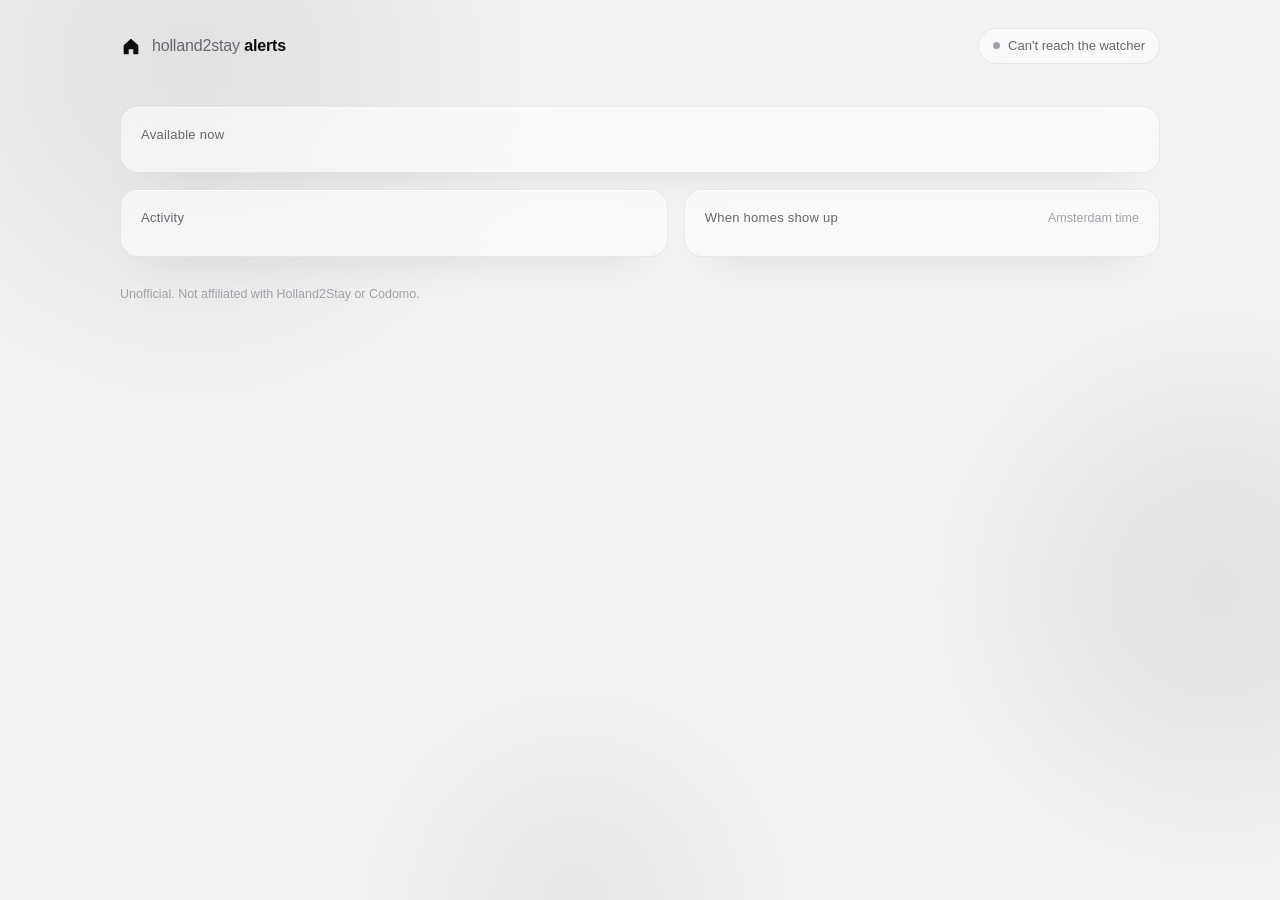
==== src/h2s_alerts/web/index.html @ 841c8075 "holland2stay-alerts 0.1.0 Self-hosted alerts for new Holland2Stay and Codomo homes.  - Watches the p" ====
<!doctype html>
<html lang="en">
<head>
  <meta charset="utf-8">
  <meta name="viewport" content="width=device-width, initial-scale=1">
  <meta name="color-scheme" content="dark light">
  <title>holland2stay alerts</title>
  <link rel="icon" href="favicon.svg" type="image/svg+xml">
  <link rel="stylesheet" href="app.css">
</head>
<body data-src="api/overview.json">
  <div class="backdrop" aria-hidden="true"><span></span><span></span><span></span></div>

  <main>
    <header class="top">
      <a class="brand" id="home" href="#">
        <svg viewBox="0 0 24 24" aria-hidden="true"><path d="M4 11.2 12 4l8 7.2V20a1 1 0 0 1-1 1h-4.5v-5.5h-5V21H5a1 1 0 0 1-1-1z"/></svg>
        <span>holland2stay <b>alerts</b></span>
      </a>
      <div class="pill" id="state"><i></i><span>Loading</span></div>
    </header>

    <p class="search" id="search"></p>

    <section class="stats" id="stats"></section>

    <section class="glass">
      <div class="head"><h2>Available now</h2><span class="muted" id="available-count"></span></div>
      <ul class="list" id="available"></ul>
    </section>

    <section class="glass" id="lottery-box" hidden>
      <div class="head"><h2>Lottery</h2><span class="muted" id="lottery-deadline"></span></div>
      <ul class="list" id="lottery"></ul>
    </section>

    <div class="grid">
      <section class="glass">
        <div class="head"><h2>Activity</h2></div>
        <ol class="feed" id="events"></ol>
      </section>
      <div class="stack">
        <section class="glass">
          <div class="head"><h2>When homes show up</h2><span class="muted">Amsterdam time</span></div>
          <div class="heat" id="heat"></div>
        </section>
        <section class="glass" id="cities-box" hidden>
          <div class="head"><h2>By city</h2></div>
          <ul class="bars" id="cities"></ul>
        </section>
        <section class="glass" id="buildings-box" hidden>
          <div class="head"><h2>Coming up</h2><span class="muted">not on sale yet</span></div>
          <ul class="list compact" id="buildings"></ul>
        </section>
      </div>
    </div>

    <footer>
      <span>Unofficial. Not affiliated with Holland2Stay or Codomo.</span>
      <a id="version" href="https://github.com/kooroshkz/holland2stay-alerts" target="_blank" rel="noopener"></a>
    </footer>
  </main>

  <script src="app.js"></script>
</body>
</html>
---- src/h2s_alerts/web/app.css ----
:root {
  --bg: #08080a;
  --fg: #f4f4f5;
  --muted: #8e8e96;
  --faint: #55555c;
  --glass: rgba(255, 255, 255, 0.045);
  --glass-hover: rgba(255, 255, 255, 0.075);
  --line: rgba(255, 255, 255, 0.08);
  --line-strong: rgba(255, 255, 255, 0.16);
  --blob: rgba(255, 255, 255, 0.10);
  --cell: rgba(255, 255, 255, 0.05);
  --shadow: 0 1px 0 rgba(255, 255, 255, 0.04) inset, 0 20px 50px -30px rgba(0, 0, 0, 0.9);
  --radius: 18px;
  --sans: "Inter", ui-sans-serif, -apple-system, BlinkMacSystemFont, "Segoe UI", Roboto, "Helvetica Neue", Arial, sans-serif;
}

@media (prefers-color-scheme: light) {
  :root {
    --bg: #f2f2f3;
    --fg: #0c0c0e;
    --muted: #66666e;
    --faint: #a0a0a8;
    --glass: rgba(255, 255, 255, 0.55);
    --glass-hover: rgba(255, 255, 255, 0.8);
    --line: rgba(0, 0, 0, 0.07);
    --line-strong: rgba(0, 0, 0, 0.14);
    --blob: rgba(0, 0, 0, 0.07);
    --cell: rgba(0, 0, 0, 0.05);
    --shadow: 0 1px 0 rgba(255, 255, 255, 0.7) inset, 0 20px 40px -30px rgba(0, 0, 0, 0.35);
  }
}

* { box-sizing: border-box; }

html, body { margin: 0; }

body {
  min-height: 100vh;
  background: var(--bg);
  color: var(--fg);
  font: 15px/1.5 var(--sans);
  -webkit-font-smoothing: antialiased;
  font-feature-settings: "tnum" 1, "cv11" 1;
}

a { color: inherit; text-decoration: none; }

.backdrop { position: fixed; inset: 0; overflow: hidden; z-index: 0; pointer-events: none; }
.backdrop span {
  position: absolute;
  border-radius: 50%;
  background: radial-gradient(circle, var(--blob), transparent 65%);
  filter: blur(30px);
}
.backdrop span:nth-child(1) { width: 60vw; height: 60vw; top: -25vw; left: -15vw; }
.backdrop span:nth-child(2) { width: 50vw; height: 50vw; top: 30vh; right: -20vw; }
.backdrop span:nth-child(3) { width: 40vw; height: 40vw; bottom: -20vw; left: 25vw; opacity: 0.7; }

main {
  position: relative;
  z-index: 1;
  max-width: 1080px;
  margin: 0 auto;
  padding: 28px 20px 48px;
}

.top { display: flex; align-items: center; justify-content: space-between; gap: 16px; }

.brand { display: flex; align-items: center; gap: 10px; font-size: 16px; letter-spacing: -0.01em; white-space: nowrap; }
.brand svg { width: 22px; height: 22px; fill: var(--fg); }
.brand b { font-weight: 600; }
.brand span { color: var(--muted); }
.brand span b { color: var(--fg); }

.pill {
  display: inline-flex;
  align-items: center;
  gap: 8px;
  padding: 7px 14px;
  border-radius: 999px;
  background: var(--glass);
  border: 1px solid var(--line);
  backdrop-filter: blur(16px) saturate(140%);
  -webkit-backdrop-filter: blur(16px) saturate(140%);
  font-size: 13px;
  color: var(--muted);
  white-space: nowrap;
}
.pill i { width: 7px; height: 7px; border-radius: 50%; background: var(--faint); }
.pill.on i { background: var(--fg); box-shadow: 0 0 0 0 var(--line-strong); animation: pulse 2.4s infinite; }
.pill.on span { color: var(--fg); }
@keyframes pulse {
  0% { box-shadow: 0 0 0 0 var(--line-strong); }
  70% { box-shadow: 0 0 0 8px transparent; }
  100% { box-shadow: 0 0 0 0 transparent; }
}

.search { margin: 26px 0 18px; font-size: 22px; letter-spacing: -0.02em; font-weight: 500; }

.glass {
  background: var(--glass);
  border: 1px solid var(--line);
  border-radius: var(--radius);
  backdrop-filter: blur(20px) saturate(140%);
  -webkit-backdrop-filter: blur(20px) saturate(140%);
  box-shadow: var(--shadow);
  padding: 18px 20px;
  margin-bottom: 16px;
}

.stats { display: grid; grid-template-columns: repeat(4, 1fr); gap: 12px; margin-bottom: 16px; }
.stat { padding: 16px 18px; margin: 0; }
.stat small { display: block; color: var(--muted); font-size: 12.5px; }
.stat strong { display: block; font-size: 28px; font-weight: 500; letter-spacing: -0.03em; margin-top: 2px; }
.stat strong.none { font-size: 15px; color: var(--faint); font-weight: 400; margin-top: 12px; }

.head { display: flex; align-items: baseline; justify-content: space-between; gap: 12px; margin-bottom: 10px; }
h2 { margin: 0; font-size: 13px; font-weight: 500; letter-spacing: 0.02em; color: var(--muted); }
.muted { color: var(--faint); font-size: 12.5px; }

.list { list-style: none; margin: 0; padding: 0; }
.list li { border-top: 1px solid var(--line); }
.list li:first-child { border-top: 0; }
.list a, .list .row {
  display: flex;
  align-items: center;
  justify-content: space-between;
  gap: 16px;
  padding: 12px 10px;
  margin: 0 -10px;
  border-radius: 12px;
  transition: background 0.15s;
}
.list a:hover { background: var(--glass-hover); }
.list .name { font-weight: 500; }
.list .meta { color: var(--muted); font-size: 13px; }
.list .side { text-align: right; white-space: nowrap; }
.list .price { font-weight: 500; }
.list .when { color: var(--faint); font-size: 12.5px; }
.list.compact a, .list.compact .row { padding: 9px 10px; }
.empty { color: var(--faint); padding: 14px 0 6px; margin: 0; }

.grid { display: grid; grid-template-columns: 1.15fr 1fr; gap: 16px; align-items: start; }
.grid .glass { margin-bottom: 0; }
.stack { display: grid; gap: 16px; }

.feed { list-style: none; margin: 0; padding: 0; max-height: 520px; overflow: auto; }
.feed li { display: grid; grid-template-columns: 86px 1fr auto; gap: 10px; align-items: baseline; padding: 9px 0; border-top: 1px solid var(--line); font-size: 13.5px; }
.feed li:first-child { border-top: 0; }
.feed .tag { font-size: 11.5px; color: var(--muted); text-transform: uppercase; letter-spacing: 0.06em; }
.feed .tag.hot { color: var(--fg); }
.feed .what { overflow: hidden; text-overflow: ellipsis; white-space: nowrap; }
.feed .what span { color: var(--muted); }
.feed time { color: var(--faint); font-size: 12px; white-space: nowrap; }

.heat { display: grid; grid-template-columns: 30px repeat(24, 1fr); gap: 3px; font-size: 10.5px; color: var(--faint); }
.heat b { font-weight: 400; align-self: center; }
.heat i { aspect-ratio: 1; border-radius: 3px; background: var(--cell); }
.heat .h { text-align: center; }
.heat-note { margin: 10px 0 0; color: var(--faint); font-size: 12.5px; }

.bars { list-style: none; margin: 0; padding: 0; display: grid; gap: 8px; }
.bars li { display: grid; grid-template-columns: 1fr auto; gap: 4px 10px; font-size: 13.5px; }
.bars .bar { grid-column: 1 / -1; height: 4px; border-radius: 4px; background: var(--cell); overflow: hidden; }
.bars .bar span { display: block; height: 100%; background: var(--fg); opacity: 0.75; border-radius: 4px; }

footer { display: flex; justify-content: space-between; gap: 16px; margin-top: 28px; color: var(--faint); font-size: 12.5px; }
footer a:hover { color: var(--fg); }

@media (max-width: 860px) {
  .stats { grid-template-columns: repeat(2, 1fr); }
  .grid { grid-template-columns: 1fr; }
  .search { font-size: 19px; }
}

@media (max-width: 520px) {
  main { padding: 20px 14px 40px; }
  .brand { font-size: 15px; gap: 8px; }
  .pill { min-width: 0; padding: 6px 12px; }
  .pill span { max-width: 44vw; overflow: hidden; text-overflow: ellipsis; }
  .list a, .list .row { align-items: flex-start; }
  .feed li { grid-template-columns: 72px 1fr; }
  .feed time { grid-column: 2; }
  footer { flex-direction: column; }
}

@media (prefers-reduced-motion: reduce) {
  .pill.on i { animation: none; }
}
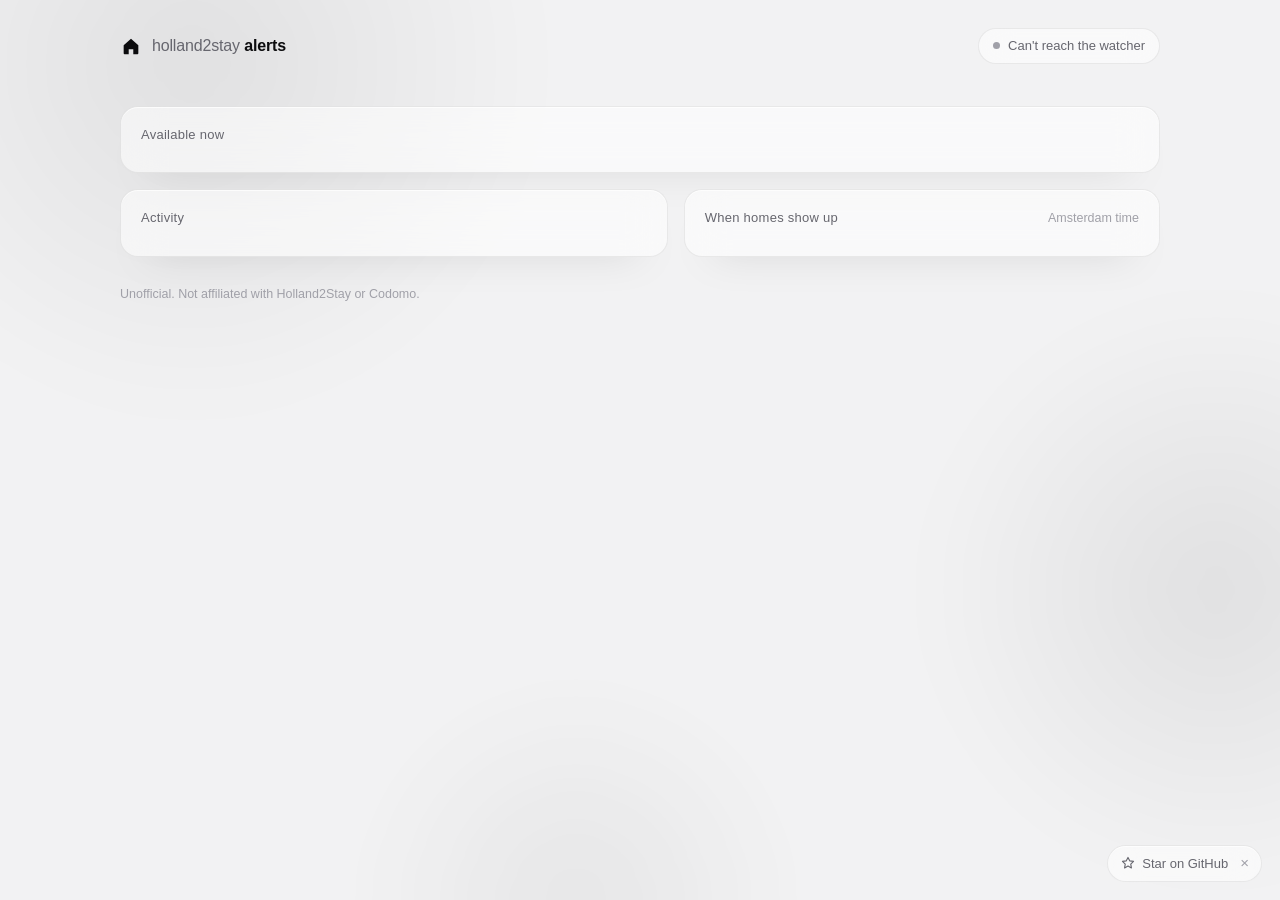
==== commit 442c58a4: "Add a star button and fix the layout on phones A small "Star on GitHub" pill in the bottom-right cor" ====
--- a/src/h2s_alerts/web/index.html
+++ b/src/h2s_alerts/web/index.html
@@ -61,6 +61,15 @@
     </footer>
   </main>
 
+  <div class="star" id="star">
+    <a href="https://github.com/kooroshkz/holland2stay-alerts" target="_blank" rel="noopener"
+       aria-label="Star holland2stay-alerts on GitHub">
+      <svg viewBox="0 0 16 16" aria-hidden="true"><path d="M8 1.6l1.95 3.95 4.36.64-3.16 3.07.75 4.34L8 11.55 4.1 13.6l.75-4.34L1.69 6.19l4.36-.64z"/></svg>
+      <span>Star <span class="long">on GitHub</span></span>
+    </a>
+    <button type="button" aria-label="Hide">×</button>
+  </div>
+
   <script src="app.js"></script>
 </body>
 </html>
--- a/src/h2s_alerts/web/app.css
+++ b/src/h2s_alerts/web/app.css
@@ -141,11 +141,12 @@
 .empty { color: var(--faint); padding: 14px 0 6px; margin: 0; }
 
 .grid { display: grid; grid-template-columns: 1.15fr 1fr; gap: 16px; align-items: start; }
+.grid > *, .stack > * { min-width: 0; }  /* long names truncate instead of widening the page */
 .grid .glass { margin-bottom: 0; }
 .stack { display: grid; gap: 16px; }
 
 .feed { list-style: none; margin: 0; padding: 0; max-height: 520px; overflow: auto; }
-.feed li { display: grid; grid-template-columns: 86px 1fr auto; gap: 10px; align-items: baseline; padding: 9px 0; border-top: 1px solid var(--line); font-size: 13.5px; }
+.feed li { display: grid; grid-template-columns: 86px minmax(0, 1fr) auto; gap: 10px; align-items: baseline; padding: 9px 0; border-top: 1px solid var(--line); font-size: 13.5px; }
 .feed li:first-child { border-top: 0; }
 .feed .tag { font-size: 11.5px; color: var(--muted); text-transform: uppercase; letter-spacing: 0.06em; }
 .feed .tag.hot { color: var(--fg); }
@@ -153,7 +154,7 @@
 .feed .what span { color: var(--muted); }
 .feed time { color: var(--faint); font-size: 12px; white-space: nowrap; }
 
-.heat { display: grid; grid-template-columns: 30px repeat(24, 1fr); gap: 3px; font-size: 10.5px; color: var(--faint); }
+.heat { display: grid; grid-template-columns: 30px repeat(24, minmax(0, 1fr)); gap: 3px; font-size: 10.5px; color: var(--faint); }
 .heat b { font-weight: 400; align-self: center; }
 .heat i { aspect-ratio: 1; border-radius: 3px; background: var(--cell); }
 .heat .h { text-align: center; }
@@ -166,6 +167,33 @@
 
 footer { display: flex; justify-content: space-between; gap: 16px; margin-top: 28px; color: var(--faint); font-size: 12.5px; }
 footer a:hover { color: var(--fg); }
+
+.star {
+  position: fixed;
+  right: 18px;
+  bottom: calc(18px + env(safe-area-inset-bottom));
+  z-index: 5;
+  display: flex;
+  align-items: center;
+  border-radius: 999px;
+  background: var(--glass);
+  border: 1px solid var(--line);
+  backdrop-filter: blur(16px) saturate(140%);
+  -webkit-backdrop-filter: blur(16px) saturate(140%);
+  box-shadow: var(--shadow);
+  font-size: 13px;
+  color: var(--muted);
+  transition: opacity 0.3s, transform 0.3s;
+}
+.star a { display: flex; align-items: center; gap: 7px; padding: 8px 6px 8px 13px; border-radius: 999px; transition: color 0.15s; }
+.star a:hover, .star a:focus-visible { color: var(--fg); }
+.star svg { width: 14px; height: 14px; fill: none; stroke: currentColor; stroke-width: 1.3; stroke-linejoin: round; transition: fill 0.15s; }
+.star a:hover svg, .star a:focus-visible svg { fill: currentColor; }
+.star button { border: 0; background: none; color: var(--faint); font: inherit; font-size: 15px; line-height: 1; padding: 6px 12px 7px 6px; cursor: pointer; }
+.star button:hover, .star button:focus-visible { color: var(--fg); }
+.star.gone { opacity: 0; transform: translateY(8px); pointer-events: none; }
+.star[hidden] { display: none; }
+@media print { .star { display: none; } }
 
 @media (max-width: 860px) {
   .stats { grid-template-columns: repeat(2, 1fr); }
@@ -179,9 +207,11 @@
   .pill { min-width: 0; padding: 6px 12px; }
   .pill span { max-width: 44vw; overflow: hidden; text-overflow: ellipsis; }
   .list a, .list .row { align-items: flex-start; }
-  .feed li { grid-template-columns: 72px 1fr; }
+  .feed li { grid-template-columns: 72px minmax(0, 1fr); }
   .feed time { grid-column: 2; }
-  footer { flex-direction: column; }
+  footer { flex-direction: column; padding-bottom: 56px; }
+  .star { right: 12px; bottom: calc(12px + env(safe-area-inset-bottom)); }
+  .star .long { display: none; }
 }
 
 @media (prefers-reduced-motion: reduce) {
